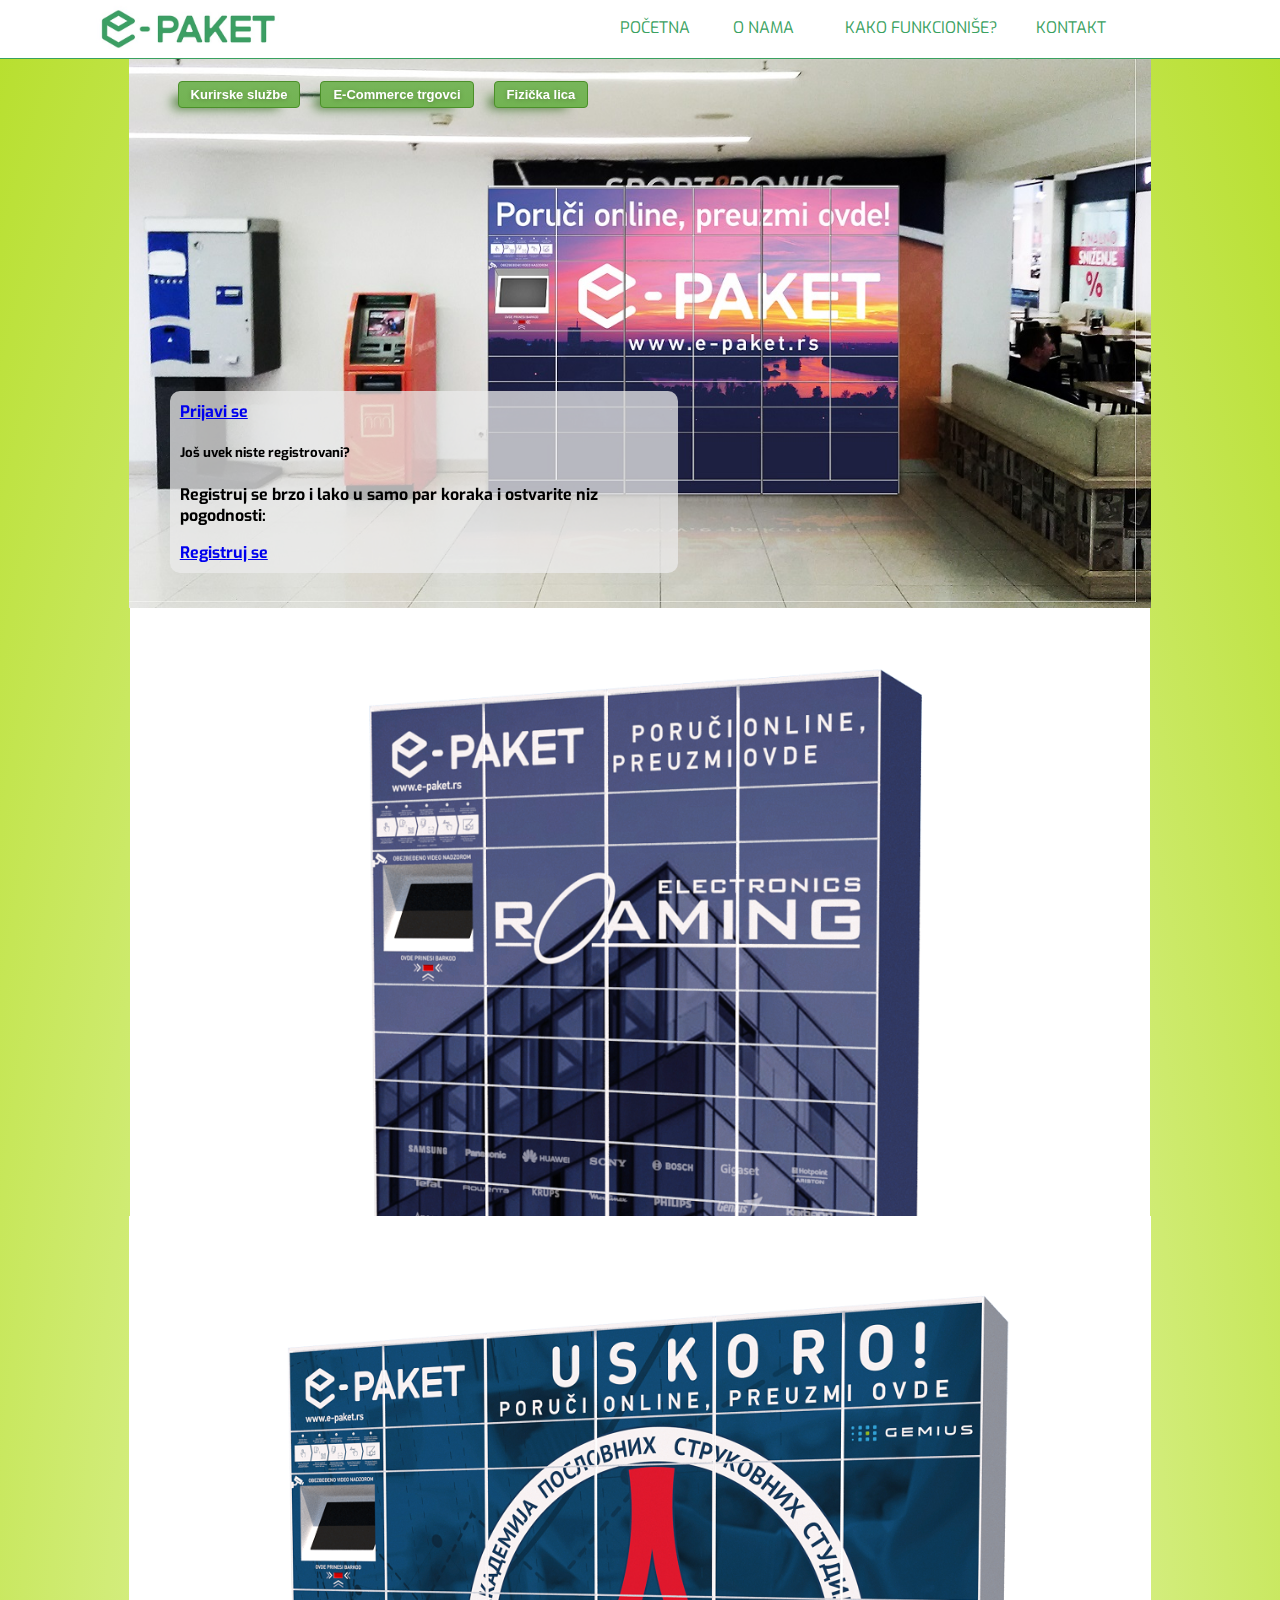
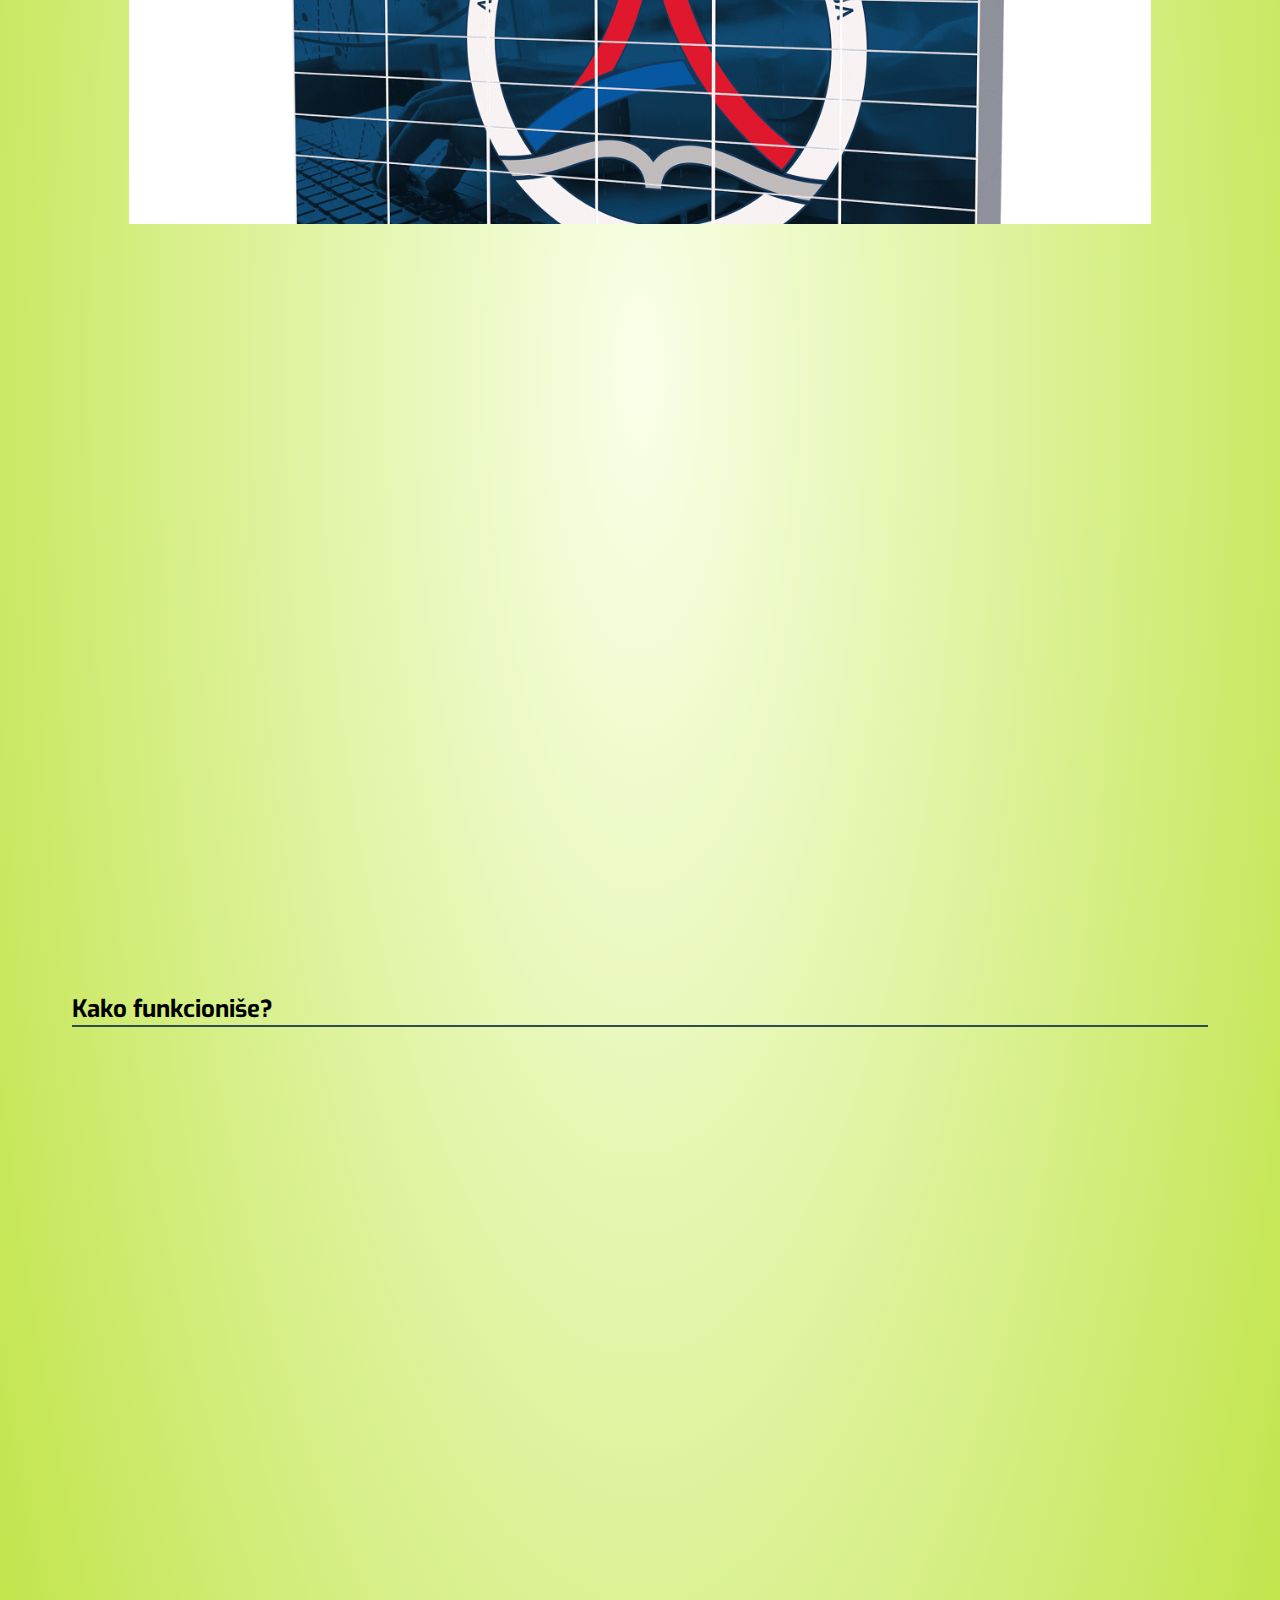
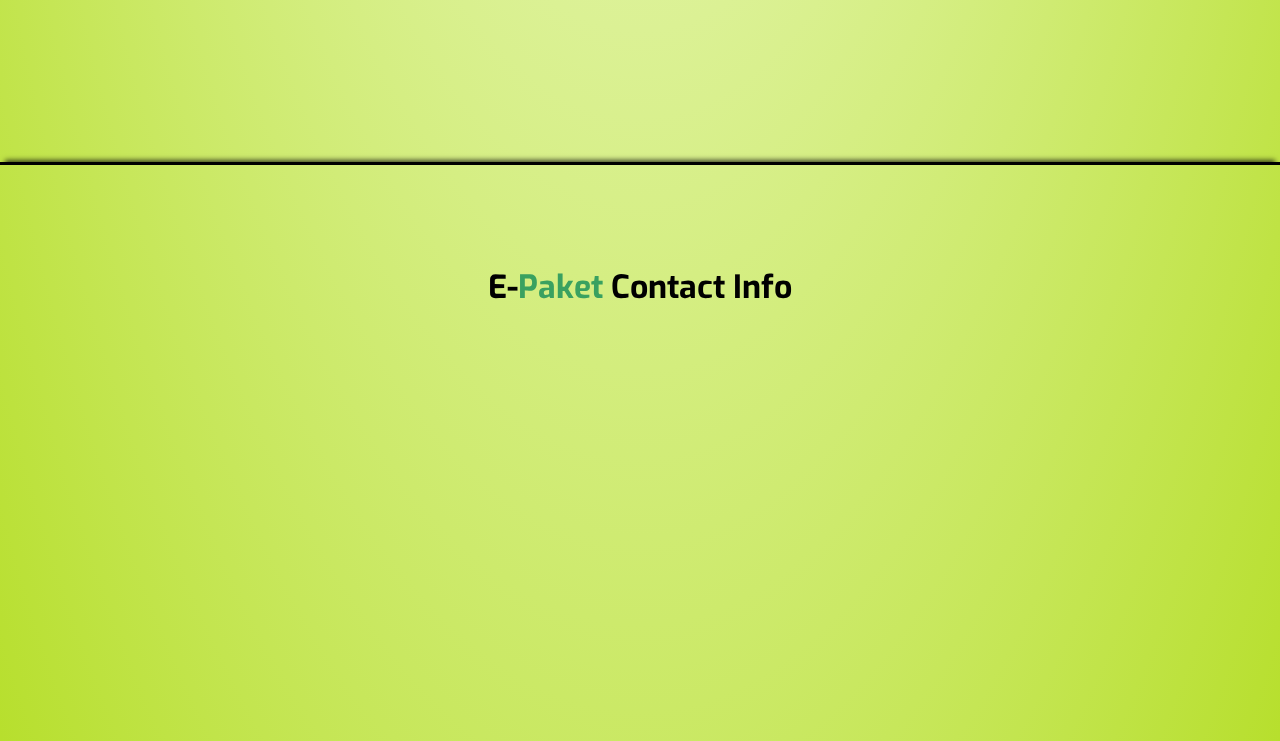
==== index.html @ e9597596 "single page website" ====
<!doctype html>
<html lang="en">
  <head>
  <!-- Required meta tags -->
    <meta charset="utf-8">
    <meta name="viewport" content="width=device-width, initial-scale=1, shrink-to-fit=no">   
    <!-- Bootstrap CDN -->  
	<link rel="stylesheet" href="https://stackpath.bootstrapcdn.com/bootstrap/4.1.3/css/bootstrap.min.css" integrity="sha384-MCw98/SFnGE8fJT3GXwEOngsV7Zt27NXFoaoApmYm81iuXoPkFOJwJ8ERdknLPMO" crossorigin="anonymous"> 
    <!-- My Stylesheet -->
	<link rel="stylesheet" href="IndexStylesheet.css">
	<!-- My Stylesheet -->
	<link rel="stylesheet" href="aos.css">
	<!-- Font Awesome -->	
	<link rel="stylesheet" href="https://use.fontawesome.com/releases/v5.8.1/css/all.css">
  <!-- Google Fonts Exo -->	
	<link href="https://fonts.googleapis.com/css?family=Exo:400,700" rel="stylesheet">

  <!-- animate.css library -->	
	<link rel="stylesheet" href="animate.css">
	
	<title>E-PAKET SINGLE PAGE!!!</title>
	
  </head>

  <body>
	<nav>
		<div class="toggle"><a href='finalVersion.html'><img id='logoBrand1' src='logoWhiteBack.jpg'></a><i class="fas fa-bars menu" aria-hidden="true"></i></div>
		
		<a id='logoWide' href='finalVersion.html'><img id='logoBrand2' src='logoWhiteBack.jpg'></a>
		
		<ul>
			<li class="tags"><a href="#">POČETNA</a></li>
			<li class="tags"><a href="#about"><nobr>O NAMA</nobr></a></li>
			<li class="tags"><a href="#services"><nobr>KAKO FUNKCIONIŠE?</nobr></a></li>
			<li class="tags"><a href="#contactInfo">KONTAKT</a></li>
		</ul>
	
	
	</nav>
	
	<div id="carouselExampleControls" class="carousel slide" data-ride="carousel">
		<div class="carousel-inner">
			<div class="carousel-item active">
				<img class="slideimage" src="carouselpic1.jpg" alt="First slide">
			</div>
			<div class="carousel-item">
				<img class="slideimage" src="carouselpic2.png" alt="Second slide">
			</div>
			<div class="carousel-item">
				<img class="slideimage" src="carouselpic3.png" alt="Third slide">
			</div>
		</div>
	</div>

	<div id="introLogCardHolder">
		<div data-aos="fade-down" id="commerce">
			<a href="#" class="myButton">Kurirske službe</a>
			<a href="#" class="myButton">E-Commerce trgovci</a>
			<a href="#" class="myButton">Fizička lica</a>
		</div>

		<div data-aos="fade-right" id="introLogCard">
			<a href="#" class="btn btn-primary">Prijavi se</a>
			<h5 class="card-title pt-2">Još uvek niste registrovani?</h5>
			<p class="card-text">Registruj se brzo i lako u samo par koraka i ostvarite niz pogodnosti:</p>
			<a href="#" class="btn btn-danger">Registruj se</a>
		</div>
	</div>

	<section id="about">
		<div data-aos="zoom-in" id='aboutWrapper'>
			<h2 class="sectionHeader">O nama</h2>
			<div class='imgAndParag'>
				<div class='textAbout'>
					<p>Prateći svetske trendove, a na bazi višedecenijskog iskustva u poštanskim servisima, iznedrili smo proizvod potpuno domaće proizvodnje.</p>
					<hr class='stylish'>
					<p>U fazi smo postavljanja mreže paketomata, na više lokacija u Beogradu, a zatim i u celoj Srbiji.</p>
				</div>
				<img src='1.png'>	
			</div>
		</div>
	<section>

	<section id="services">
		<h2 class="sectionHeader">Kako funkcioniše?</h2>
		<div id="cardHolder">
			<div class="d-flex justify-content-around">
				<div data-aos="flip-left" class='mycard'>
					<div>
						<div class="text-center"><i class="pt-3 fas fa-user-check fa-5x"></i></div>
						<div class="text-center px-3 pb-3">
							<div class="d-flex row align-items-center my-2">
								<div class="circledNumber mx-3"><h5>1</h5></div>
								<h5 class="d-block">Registrujte se</h5>
							</div>
							<p id="cardText">Još uvek niste postali član? Kliknite <a href="#">ovde za bestplatnu registraciju</a>.</p>
						</div>
					</div>
					<i class="d-block mx-4 fas fa-long-arrow-alt-right fa-5x"></i>
				</div>
			</div>
			<div class="d-flex justify-content-around">
				<div data-aos="flip-right" class='mycard'>
					<div>
						<div class="text-center"><i class="pt-3 fas fa-map-marked-alt fa-5x"></i></div>
						<div class="text-center px-3 pb-3">
							<div class="d-flex row align-items-center my-2">
								<div class="circledNumber mx-3"><h5>2</h5></div>
								<h5 class="d-block">Unesite adresu</h5>
							</div>
							<p id="cardText">Odaberite lokaciju paketomata iz padajućeg menija. Prilikom svake naredne porudžbine lako je možete promeniti.</p>
						</div>
					</div>
					<i class="d-block mx-4 fas fa-long-arrow-alt-right fa-5x"></i>
				</div>
			</div>
			<div class="d-flex justify-content-around">
				<div data-aos="flip-left" class='mycard'>
					<div>
						<div class="text-center"><i class="pt-3 fas fa-paper-plane fa-5x"></i></div>
						<div class="text-center px-3 pb-3">
							<div class="d-flex row align-items-center my-2">
								<div class="circledNumber mx-3"><h5>3</h5></div>
								<h5 class="d-block">Obaveštenje</h5>
							</div>
							<p id="cardText">Bićete obavešteni SMS-om ili mejlom, čim pošiljka bude spremna za preuzimanje.</p>
						</div>
					</div>
					<i class="d-block mx-4 fas fa-long-arrow-alt-right fa-5x"></i>
				</div>
			</div>
			<div class="d-flex justify-content-around">
				<div  data-aos="flip-right" class='mycard'>
					<div>
						<div class="text-center"><i class="pt-3 fas fa-hand-holding-heart fa-5x"></i></div>
						<div class="text-center px-3 pb-3">
							<div class="d-flex row align-items-center my-2">
								<div class="circledNumber mx-3"><h5>4</h5></div>
								<h5 class="d-block">Preuzimanje</h5>
							</div>
							<p id="cardText">Po prijemu obaveštenja Vašu pošiljku možete preuzeti načinom identifikacije koji Vi birate (kod iz SMS-a ili QR kod iz email-a).</p>
						</div>
					</div>
					<i class="d-block mx-4 fas fa-check fa-5x"></i>
				</div>
			</div>
		</div>
	</section>

    <div  data-aos="zoom-in-up" id="videoContainer">
		<div id="videoOverlay1"></div>
		<div id="videoOverlay2">
			<h2>Saznajte više klikom na ovaj video:</h2>
			<i class="fas fa-play-circle fa-5x"></i>
		</div>
        <video controls @*autoplay*@ loop style="text-align:center; width:100% ; height:auto;">
            <source src="E-BoxPaket Film.mp4" type="video/mp4" />
        </video>
    </div>	
	
	<div id="contactInfo">
		<div id='bkg'>
				<div id="headingAndCards" class='animated fadeInUp'>
					<h1>E-<Span>Paket</span> Contact Info</h1>
					<h5 data-aos="flip-left">Stojimo Vam na raspolaganju za sva Vaša pitanja u vezi sa servisima E-Paketa: pozovite naš Call Center ili nam pišite na mejl.</h5>
					<div data-aos="fade-up" id="cardWrapper">
						<div class="contactCard animated fadeInUp">
							<h3>Call Center</h3>
							<p>Telefon: 011/405-18-10</p>
							<p>Ponedeljak - Petak: 08:00-22:00</p>
							<p>Subota: 08:00-16:00</p>
							<p>Nedelja: 08:00-14:00</p>
							<h3>Podrška: <a href="mailto:podrska@e-boxpaket.rs">podrska@e-boxpaket.rs</a></h3>
						</div>
					</div>
				</div>
		</div>
	</div>

		<!-- Optional JavaScript -->
	<!-- jQuery first, then Popper.js, then Bootstrap JS -->
	<script src="https://code.jquery.com/jquery-3.3.1.slim.min.js"></script>
	<script src="https://cdnjs.cloudflare.com/ajax/libs/popper.js/1.14.3/umd/popper.min.js"></script>
	<script src="https://stackpath.bootstrapcdn.com/bootstrap/4.1.3/js/bootstrap.min.js"></script>
    <script src="aos.js"></script>
	<script>
		AOS.init({duration: 1500,});
	</script>
	<script>
		$(document).ready(function(){
		  // Add smooth scrolling to all links
		  $("nav ul li a").on('click', function(event) {

			// Make sure this.hash has a value before overriding default behavior
			if (this.hash !== "") {
			  // Prevent default anchor click behavior
			  event.preventDefault();

			  // Store hash
			  var hash = this.hash;

			  // Using jQuery's animate() method to add smooth page scroll
			  // The optional number (800) specifies the number of milliseconds it takes to scroll to the specified area
			  $('html, body').animate({
				scrollTop: $(hash).offset().top
			  }, 800, function(){
		   
				// Add hash (#) to URL when done scrolling (default click behavior)
				window.location.hash = hash;
			  });
			} // End if
		  });
		});
				
					<!-- Click on the li tag and the a tag is clicked -->	
		$('li.tags').on('click', function (e) {
			window.location.href= $(this).children('a').attr("href");
			return false;
		});
		<!-- Toggle navbar classes when shrinked -->	
		$(document).ready(function(){
			$(".menu").click(function(){
				$('ul').toggleClass('active');
			})
		})
		
		$(document).ready(function(){
			$("nav ul li").click(function(){
				$('ul').toggleClass('active');
			})
		})

		/*
		$(function () {
            $(document).scroll(function () {
                var $nav = $("nav");
                $nav.toggleClass("scrolledNav", $(this).scrollTop() > ($nav.height()));
            });
        });
		*/
		
		<!-- Logo and Navbar change on scroll: -->	
		$(window).scroll(function () {
			if ($(document).scrollTop() > ($('nav').height())) {
				$('nav').addClass('scrolledNav');
				$('#logoBrand1').attr('src','logoGreenBack.jpeg');
				$('#logoBrand2').attr('src','logoGreenBack.jpeg');
				$('.tags > a').addClass('scrolled');
			} else {
				$('nav').removeClass('scrolledNav');
				$('#logoBrand1').attr('src','logoWhiteBack.jpg');
				$('#logoBrand2').attr('src','logoWhiteBack.jpg');
				$('.tags > a').removeClass('scrolled');
			}
		});
				
		<!-- For video overlays to disappear: -->	
		$('#videoOverlay2').click(function() {
			$('#videoOverlay2').addClass('animated fadeOut');
			$('#videoOverlay1').addClass('animated fadeOut');
			setTimeout(function(){
				$('#videoOverlay2').addClass('disappear');
				$('#videoOverlay1').addClass('disappear');
				$('#videoContainer video')[0].play();
			},1200);
		})
		
		
	function myFunc() {
    document.getElementById("appearing").style.display = "block";
    document.getElementById("overlay").style.display = "block";
    }
    function turnOff1() {
        document.getElementById("appearing").style.display = "none";
        document.getElementById("overlay").style.display = "none";
    }
    function tnky() {
        document.getElementById("appearing").style.display = "none";
        document.getElementById("tnkyou").style.display = "block";
    }
    function turnOff2() {
        document.getElementById("tnkyou").style.display = "none";
        document.getElementById("overlay").style.display = "none";
    }
		
	</script>
  </body>
  
  
</html>
---- IndexStylesheet.css ----
html body {
	padding: 0;
	margin: 0;
	font-family: 'Exo', sans-serif;
	background: #f8ffe8; /* Old browsers */
    background: -moz-radial-gradient(center, ellipse cover, #f8ffe8 0%, #e3f5ab 33%, #b7df2d 100%); /* FF3.6-15 */
    background: -webkit-radial-gradient(center, ellipse cover, #f8ffe8 0%,#e3f5ab 33%,#b7df2d 100%); /* Chrome10-25,Safari5.1-6 */
    background: radial-gradient(ellipse at center, #f8ffe8 0%,#e3f5ab 33%,#b7df2d 100%); /* W3C, IE10+, FF16+, Chrome26+, Opera12+, Safari7+ */
    filter: progid:DXImageTransform.Microsoft.gradient( startColorstr='#f8ffe8', endColorstr='#b7df2d',GradientType=1 ); /* IE6-9 fallback on horizontal gradient */
    }

/* navbar styling */
nav {
	width: 100%;
	background-color: white;
	border-bottom: 1px solid #39A160;
	position: fixed;
	top: 0;
	z-index: 2000;
	font-family: 'Exo', sans-serif;
}

nav .toggle a {
	line-height: 0;  /*removes bottom padding under the logo */
}

nav #logoWide {
	line-height: 0;
}

nav a {
	display: inline-block;
	vertical-align: top;
	margin-left: 7%;
}
nav a img {
	height: 58px;
	width: auto;
	border-radius: 4px;
}

ul {
	text-align: right;
	width: 65%;
	margin: 0 auto;
	padding: 0;
	display: inline-block;
}

ul li {
	list-style: none;
	display: inline-block;
	padding: 17px 20px;
	cursor: pointer;
	-webkit-transition: background-color 400ms linear;
	-moz-transition: background-color 400ms linear;
	-o-transition: background-color 400ms linear;
	transition: background-color 400ms linear;
}

nav ul .tags a {
	text-decoration: none;
	color: #39A160;
	-webkit-transition: color 400ms linear;
	-moz-transition: color 400ms linear;
	-o-transition: color 400ms linear;
	transition: color 400ms linear;
}

nav ul .tags .scrolled {
	color: white;
}

ul li:hover {
	background-color: #39A160;
}

ul li:hover a {
	color: white;
}

.toggle {
	width: 100%;
	background-color: #fff;
	box-sizing: border-box;
	color: #39A160;
	font-size: 30px;
	display: none;
	visibility: hidden;
	opacity: 0;
	-webkit-transition: opacity 600ms, visibility 600ms;
            transition: opacity 600ms, visibility 600ms;
}

.toggle a {
	margin-left: 5%;
}

.toggle i {
	float:right;
	padding: 14px 12px;
	cursor: pointer;
	color: #39A160;
}

@-webkit-keyframes fade {
    0% {
        opacity: 0;
		visibility: hidden;
    }
    100% {
        opacity: 1;
		visibility: visible;
    }
}
@-moz-keyframes fade {
    0% {
        opacity: 0;
		visibility: hidden;
    }
    100% {
        opacity: 1;
		visibility: visible;
    }
}

@-o-keyframes fade {
    0% {
        opacity: 0;
		visibility: hidden;
    }
    100% {
        opacity: 1;
		visibility: visible;
    }
}

@keyframes fade {
    0% {
        opacity: 0;
		visibility: hidden;
    }
    100% {
        opacity: 1;
		visibility: visible;
    }
}

.scrolledNav {
	background-color: #6FCA31;
	animation: fade 1s;
}

@media (max-width: 900px) and (min-width: 768px) {
	ul li:nth-of-type(even) {
		display: none;
	}
}

.slideimage {
    display: block;
    max-height: 38rem;
    width: auto;
    margin: auto;
	object-fit: cover;
	object-position: center;
}

#services {
	margin-top: 3rem;
	margin-bottom: 6rem;
	font-family: 'Exo', sans-serif;
}

.sectionHeader {
    font-weight: 700;
    border-bottom: solid 2px darkslategray;
	padding-top: 4rem;
    margin: 1em 3em;
	text-align: left;
}


#cardHolder {
    z-index:1900;
    display: flex;
    justify-content: space-evenly;
    flex-wrap: wrap;
}

.mycard {
    color: #004304;
    border: 3px solid #4c4c4c;
    border-radius: 2%;
    width: 290px;
    height: 400px;
    border: 3px solid #4c4c4c;
    border-radius: 15px;
	background-color: lightgrey;
	background: rgba(242,246,248,1);
	background: -moz-linear-gradient(top, rgba(242,246,248,1) 0%, rgba(216,225,231,1) 50%, rgba(181,198,208,1) 51%, rgba(224,239,249,1) 100%);
	background: -webkit-gradient(left top, left bottom, color-stop(0%, rgba(242,246,248,1)), color-stop(50%, rgba(216,225,231,1)), color-stop(51%, rgba(181,198,208,1)), color-stop(100%, rgba(224,239,249,1)));
	background: -webkit-linear-gradient(top, rgba(242,246,248,1) 0%, rgba(216,225,231,1) 50%, rgba(181,198,208,1) 51%, rgba(224,239,249,1) 100%);
	background: -o-linear-gradient(top, rgba(242,246,248,1) 0%, rgba(216,225,231,1) 50%, rgba(181,198,208,1) 51%, rgba(224,239,249,1) 100%);
	background: -ms-linear-gradient(top, rgba(242,246,248,1) 0%, rgba(216,225,231,1) 50%, rgba(181,198,208,1) 51%, rgba(224,239,249,1) 100%);
	background: linear-gradient(to bottom, rgba(242,246,248,1) 0%, rgba(216,225,231,1) 50%, rgba(181,198,208,1) 51%, rgba(224,239,249,1) 100%);
	filter: progid:DXImageTransform.Microsoft.gradient( startColorstr='#f2f6f8', endColorstr='#e0eff9', GradientType=0 );
	-webkit-box-shadow: 5px 5px 20px 0px rgba(0,0,0,0.7);
	-moz-box-shadow: 5px 5px 20px 0px rgba(0,0,0,0.7);
	box-shadow: 5px 5px 20px 0px rgba(0,0,0,0.7);
    font-weight: 400;
    display: flex;
    flex-direction: column;
    justify-content: space-between;
    align-items: center;
    margin-bottom: 2%;
}
.mycard div div div h5 {
	font-size: 26px;
	font-weight: 700;
}
.mycard div div #cardText {
	color: black;
}
.mycard div div #cardText a {
	margin-left: 0;
	display: inline;
}

#services #cardHolder div .mycard div div div .circledNumber h5 {
    z-index: 999;
	font-weight: 400;
	padding-bottom: 0;
	margin-bottom: 0;
    background-color: whitesmoke;
    height: 2em;
    width: 2em;
    border-radius: 50%;
    display: flex;
    align-items: center;
    justify-content: center;
}

#introLogCardHolder {
	font-family: 'Exo', sans-serif;
    height: 31rem;
    position: absolute;
    top: 4rem;
    left: 9rem;
    font-weight: 700;
    display: flex;
    flex-direction: column;
    justify-content: space-between;
    padding: 1% 2%;
}

#introLogCardHolder #commerce .myButton {
	margin: 0.25rem 0.5rem;
    -moz-box-shadow: -13px 8px 12px -8px #3e7327;
    -webkit-box-shadow: -13px 8px 12px -8px #3e7327;
    box-shadow: -13px 8px 12px -8px #3e7327;
    background: -webkit-gradient(linear, left top, left bottom, color-stop(0.05, #77b55a), color-stop(1, #72b352));
    background: -moz-linear-gradient(top, #77b55a 5%, #72b352 100%);
    background: -webkit-linear-gradient(top, #77b55a 5%, #72b352 100%);
    background: -o-linear-gradient(top, #77b55a 5%, #72b352 100%);
    background: -ms-linear-gradient(top, #77b55a 5%, #72b352 100%);
    background: linear-gradient(to bottom, #77b55a 5%, #72b352 100%);
    filter: progid:DXImageTransform.Microsoft.gradient(startColorstr='#77b55a', endColorstr='#72b352',GradientType=0);
    background-color: #77b55a;
	-webkit-transition: background 300ms linear;
	-moz-transition: background 300ms linear;
	-o-transition: background 300ms linear;
	transition: background 300ms linear;
    -moz-border-radius: 4px;
    -webkit-border-radius: 4px;
    border-radius: 4px;
    border: 1px solid #4b8f29;
    display: inline-block;
    cursor: pointer;
    color: #fff;
    font-family: Arial;
    font-size: 13px;
    font-weight: bold;
    padding: 5px 12px;
    text-decoration: none;
    text-shadow: 0 1px 4px #5b8a3c;
}

    #introLogCardHolder #commerce .myButton:hover {
        background: #39A160;
    }

    .myButton:active {
        position: relative;
        top: 1px;
    }

#introLogCard {
    padding: 2%;
    display: inline-block;
    background-color: rgba(235, 235, 235, 0.75);
    border-radius: 10px;
    font-weight: 700;
}

/* about section styling */

#about .imgAndParag {
	display: flex;
	flex-wrap: wrap;
	justify-content: space-evenly;
	align-items: center;
}
#about div img {
	height: 25rem;
	width: auto;
	margin-bottom: 15px;
}
#about {
	text-align: center;
	margin-top: 6rem;
	padding-top: 4rem;
}
#aboutWrapper {
	display: inline-block;
	width: 80%;
	background: white;
}

#aboutWrapper .sectionHeader {
	text-align: left;
	padding-top: 0;
}

#about .imgAndParag .textAbout {
	padding-top: 15px;
	padding-left: 10px;
	padding-right: 10px;
	width: 325px;
	height: 300px;
	text-align: center;
}
hr.stylish {
    overflow: visible; /* For IE */
    padding: 0;
    border: none;
    border-top: medium double #333;
    color: #333;
    text-align: center;
}
hr.stylish:after {
    content: "✻";
    display: inline-block;
    position: relative;
    top: -0.7em;
    font-size: 1.5em;
    padding: 0 0.25em;
    background: white;
}

#contactInfo {
	-webkit-box-shadow: 0px -7px 5px -5px rgba(0,0,0,0.7);
	-moz-box-shadow: 0px -7px 5px -5px rgba(0,0,0,0.7);
	box-shadow: 0px -7px 5px -5px rgba(0,0,0,0.7);
	border-top: 3px solid black;
	margin-top: 3rem;
	position: relative;
	height: 36rem;
}

#contactInfo #headingAndCards h2 {
    font-weight: 700;
    border-bottom: solid 2px darkslategray;
    margin: 2rem 5rem 0 5rem;
    padding-left: 2%;
	text-align:left;
}

#bkg {
	position: absolute;
	top: 0;
	right: 0;
	left: 0;
	bottom: 0;	
	background: url(bkg4.jpg) no-repeat center center fixed;
	background-size: cover;
	overflow: hidden;
	text-align: center;
	z-index: 2;
	}
	
#headingAndCards h1 {
	padding-top: 5rem;
}
#headingAndCards h1, #headingAndCards h5 {
	font-family: 'Exo', sans-serif;
	}
#headingAndCards h5 {
	padding: 0.5rem;
	background: rgba(235, 235, 235, 0.35);
	border-radius: 8px;
	font-size: 20px;
	margin: 0 5rem;
}

#headingAndCards h1 span {
	color: #39A160;
}

#cardWrapper {
	display: flex;
	justify-content: space-evenly;
	flex-wrap: wrap;
	z-index: 5;
}

.contactCard {
	height: 250px;
	width: 600px;
	margin: 1% 4%;
	background-color: rgba(15, 15, 15, 0.35);
    border-radius: 8px;
	text-align: center;
	color: #fff;
	font-family: 'Exo', sans-serif;
	font-size: 14px;
	font-weight: 400;
    margin-bottom: 3em;
	z-index: 6;
}

.contactCard h3 a {
	color: lightblue;
}

.contactCard h3 {
	padding: 1% 3%;
}
@media (max-width: 830px) {
	#aboutWrapper {
	display: block;
	width: 100%;
	}	
	#aboutWrapper .sectionHeader {
	padding-top: 1.5rem;
	}
}


@media (max-width: 900px) {
	.slideimage {
    display: block;
	position: center;
    height: 23rem;
	width: 100%;
    margin: auto;
	margin-top:3.5rem;
	object-position: center;
    object-fit: cover;
	}
    #introLogCardHolder {
        height: 21rem;
    }
    #services {
        margin-top: 8%;
    }
}

@media (max-width: 750px) {
	.toggle {
    display: block;
    animation: fade 1s both;
	}
	.scrolledNav .toggle {
	background-color: #6FCA31;
	}
	.scrolledNav .toggle i {
	color: #fff;
	}
	#logoWide {
		display: none;
	}
	ul {
		position: absolute;
		right: 0;
		background: #fff;
		padding: 0;
		width: 65%;
		transform-origin: right;
		transform: translateX(100%);
		transition: 0.5s;
	}
	ul li {
		text-align: center;
		background: #fff;
		display: block;
		border: 1px solid #39A160;
		z-index: 25;
	}
	ul li a {
		display: block;
		Z-index: 30;
		color: #fff;
	}
	.scrolledNav ul li {
		background: #6FCA31;
	}
	.scrolledNav ul li:hover {
	background-color: #39A160;
}
	.active {
		transform: translateX(0%);
	}
	.slideimage {
    display: block;
	position: center;
    height: 18rem;
	width: 100%;
    margin: auto;
	margin-top:3.5rem;
	margin-bottom: 5rem;
	object-position: center;
    object-fit: cover;
	}

    #services {
        margin-top: 2rem;
    }
    #introLogCardHolder {
        height: 31rem;
        position: absolute;
        top: 70px;
        left: 2%;
    }

    #introLogCardHolder #commerce .myButton {
		margin: 0.25rem 0;
		fon-family: 'Arial';
		font-size: 11px;
	}
	#contactInfo {
	margin-top: 3rem;
	height: 35rem;
	}
	#contactInfo #bkg h1 {
		margin-top: 1rem;
		padding-top: 2.5rem;
	}
	#contactInfo h5 {
		padding-left:0;
		padding-right:0;
		margin: 0 2rem;
		font-size: 18px;
	}
    .contactCard h3 {
        font-size:20px;
    }
	#about {
		margin-top: 7rem;
		padding-top: 2rem;
	}
	#about .imgAndParag .textAbout {
	padding-top: 10px;
	height: 250px;
	}
}

/* video overlay DIV styling   */

#videoContainer {
	text-align: center;
	padding:0 10rem;
	position: relative;
	margin: 3rem 0;
	font-family: 'Exo', sans-serif;
}

video {
	-webkit-box-shadow: 5px 5px 20px 0px rgba(0,0,0,0.7);
	-moz-box-shadow: 5px 5px 20px 0px rgba(0,0,0,0.7);
	box-shadow: 5px 5px 20px 0px rgba(0,0,0,0.7);
}

#videoOverlay1 {
	position:absolute;
	top: 0;
	left: 10rem;
	bottom: 0;
	right: 10rem;
	background: url(OVRLY.jpg) no-repeat center center fixed;
	background-size: cover;
	overflow: hidden;
	-webkit-filter: blur(2px);
	text-align: center;
	z-index:1400;
}

#videoOverlay2 {
	position:absolute;
	top: 0;
	left: 10rem;
	bottom: 0;
	right: 10rem;
	z-index:1450;
	background: rgb(255,255,255);
	background: radial-gradient(circle, rgba(255,255,255,0.5) 0%, rgba(0,0,0,0.65) 100%);
	display: flex;
	flex-direction:column;
    justify-content:center;
    align-content:center;
	cursor: pointer;
	font-size: 1.7rem;
}

#videoOverlay2 h2 {
	font-weight: 700;
	color: #0a0a0a;
}

.disappear {
	display: none;
	visibility: hidden;
}

@media (max-width:1100px) {
	#videoContainer {
		padding:0 5rem;
	}
	#videoOverlay1 {
		left: 5rem;
		right: 5rem;
	}
	#videoOverlay2 {
		left: 5rem;
		right: 5rem;
	}
	#videoOverlay2 h2 {
		padding-left: 1rem;
		padding-right: 1rem;
	}
}

@media (max-width:800px) {
	#videoContainer {
		padding:0;
	}
	#videoOverlay1 {
		left: 0;
		right: 0;
	}
	#videoOverlay2 {
		left: 0;
		right: 0;
		font-size: 0.7rem;
	}
}

html {
  scroll-behavior: smooth;
}﻿
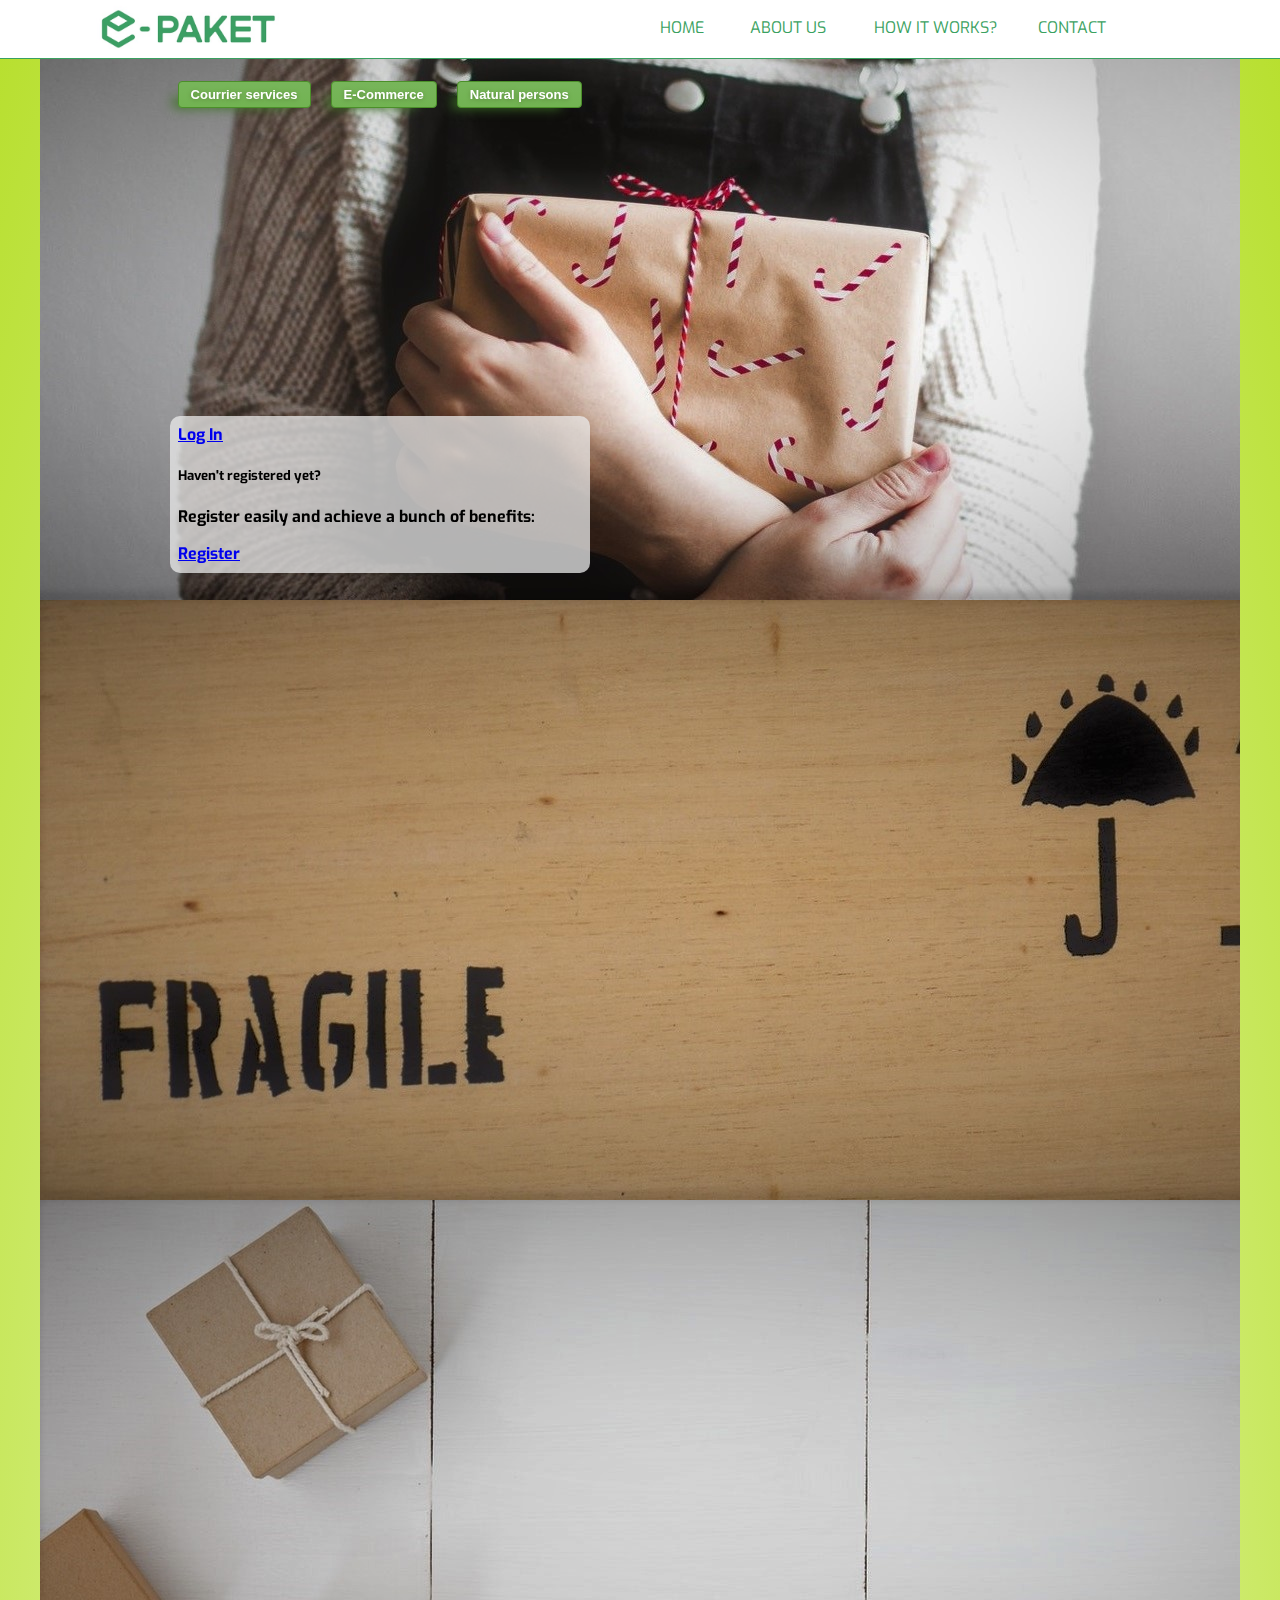
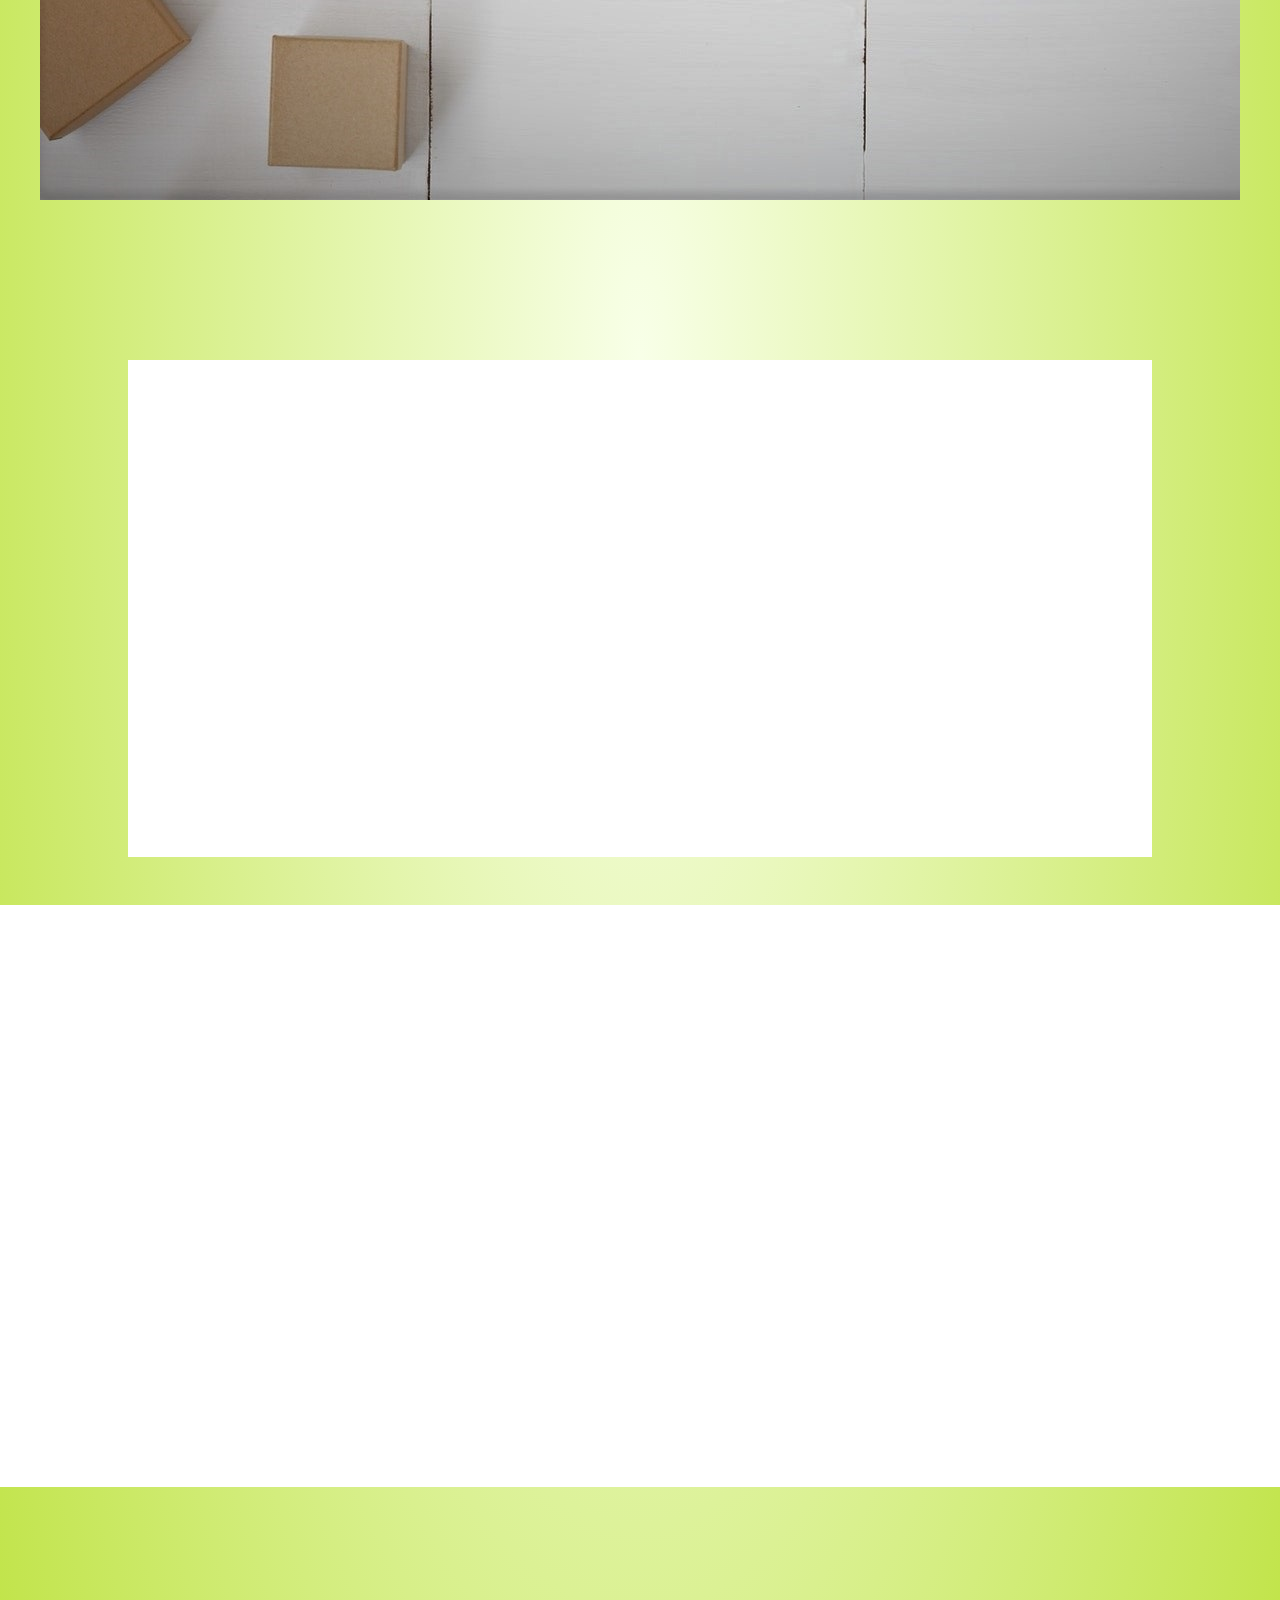
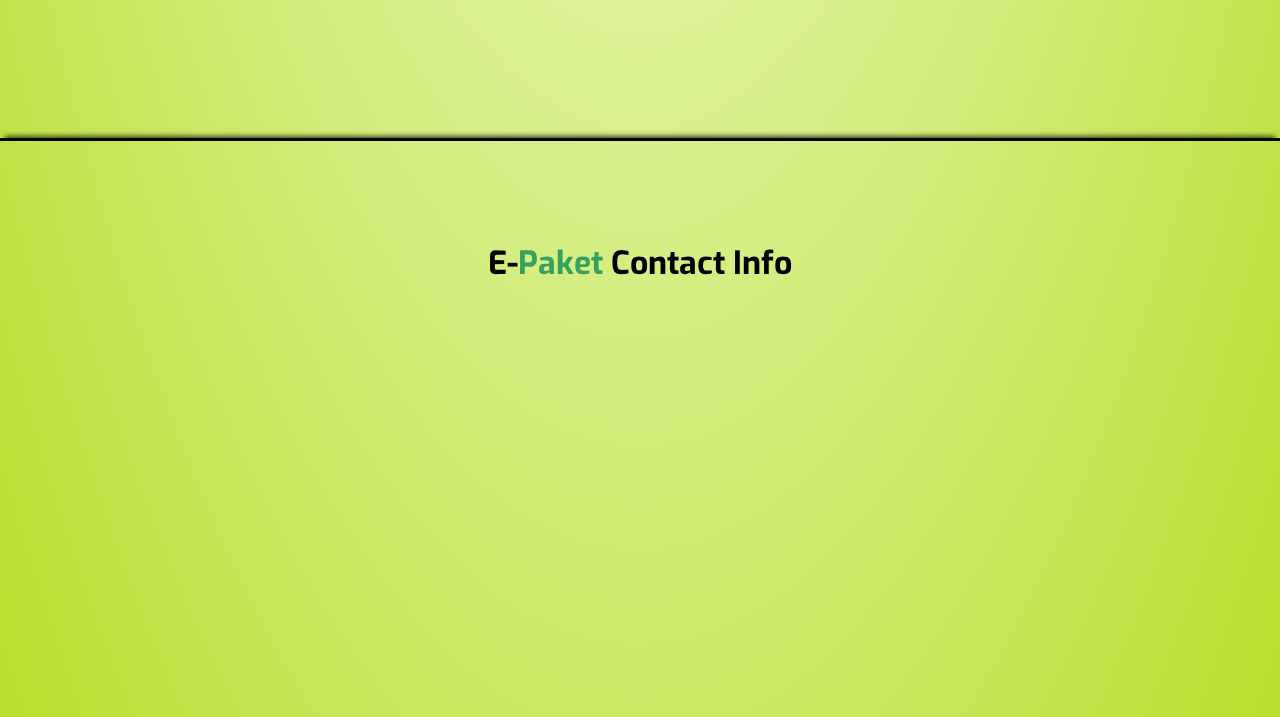
==== commit 15b2de54: "21" ====
--- a/index.html
+++ b/index.html
@@ -8,6 +8,8 @@
 	<link rel="stylesheet" href="https://stackpath.bootstrapcdn.com/bootstrap/4.1.3/css/bootstrap.min.css" integrity="sha384-MCw98/SFnGE8fJT3GXwEOngsV7Zt27NXFoaoApmYm81iuXoPkFOJwJ8ERdknLPMO" crossorigin="anonymous"> 
     <!-- My Stylesheet -->
 	<link rel="stylesheet" href="IndexStylesheet.css">
+	<!-- favicon -->
+	<link rel="shortcut icon" type="image/x-icon" href="favicon.ico">
 	<!-- My Stylesheet -->
 	<link rel="stylesheet" href="aos.css">
 	<!-- Font Awesome -->	
@@ -15,10 +17,7 @@
   <!-- Google Fonts Exo -->	
 	<link href="https://fonts.googleapis.com/css?family=Exo:400,700" rel="stylesheet">
 
-  <!-- animate.css library -->	
-	<link rel="stylesheet" href="animate.css">
-	
-	<title>E-PAKET SINGLE PAGE!!!</title>
+	<title>E-PAKET</title>
 	
   </head>
 
@@ -29,13 +28,12 @@
 		<a id='logoWide' href='finalVersion.html'><img id='logoBrand2' src='logoWhiteBack.jpg'></a>
 		
 		<ul>
-			<li class="tags"><a href="#">POČETNA</a></li>
-			<li class="tags"><a href="#about"><nobr>O NAMA</nobr></a></li>
-			<li class="tags"><a href="#services"><nobr>KAKO FUNKCIONIŠE?</nobr></a></li>
-			<li class="tags"><a href="#contactInfo">KONTAKT</a></li>
+			<li class="tags"><a href="#">HOME</a></li>
+			<li class="tags"><a href="#about"><nobr>ABOUT US</nobr></a></li>
+			<li class="tags"><a href="#services"><nobr>HOW IT WORKS?</nobr></a></li>
+			<li class="tags"><a href="#contactInfo">CONTACT</a></li>
 		</ul>
-	
-	
+
 	</nav>
 	
 	<div id="carouselExampleControls" class="carousel slide" data-ride="carousel">
@@ -44,45 +42,46 @@
 				<img class="slideimage" src="carouselpic1.jpg" alt="First slide">
 			</div>
 			<div class="carousel-item">
-				<img class="slideimage" src="carouselpic2.png" alt="Second slide">
+				<img class="slideimage" src="carouselpic2.jpg" alt="Second slide">
 			</div>
 			<div class="carousel-item">
-				<img class="slideimage" src="carouselpic3.png" alt="Third slide">
+				<img class="slideimage" src="carouselpic3.jpg" alt="Third slide">
 			</div>
 		</div>
 	</div>
 
 	<div id="introLogCardHolder">
 		<div data-aos="fade-down" id="commerce">
-			<a href="#" class="myButton">Kurirske službe</a>
-			<a href="#" class="myButton">E-Commerce trgovci</a>
-			<a href="#" class="myButton">Fizička lica</a>
+			<a href="#" class="myButton">Courrier services</a>
+			<a href="#" class="myButton">E-Commerce</a>
+			<a href="#" class="myButton">Natural persons</a>
 		</div>
 
 		<div data-aos="fade-right" id="introLogCard">
-			<a href="#" class="btn btn-primary">Prijavi se</a>
-			<h5 class="card-title pt-2">Još uvek niste registrovani?</h5>
-			<p class="card-text">Registruj se brzo i lako u samo par koraka i ostvarite niz pogodnosti:</p>
-			<a href="#" class="btn btn-danger">Registruj se</a>
+			<a href="#" class="btn btn-primary">Log In</a>
+			<h5 class="card-title pt-2">Haven't registered yet?</h5>
+			<p class="card-text">Register easily and achieve a bunch of benefits:</p>
+			<a href="#" class="btn btn-danger">Register</a>
 		</div>
 	</div>
 
 	<section id="about">
-		<div data-aos="zoom-in" id='aboutWrapper'>
-			<h2 class="sectionHeader">O nama</h2>
+		<div id='aboutWrapper'>
+			<h2 data-aos="fade-down" class="sectionHeader">About Us</h2>
 			<div class='imgAndParag'>
 				<div class='textAbout'>
-					<p>Prateći svetske trendove, a na bazi višedecenijskog iskustva u poštanskim servisima, iznedrili smo proizvod potpuno domaće proizvodnje.</p>
-					<hr class='stylish'>
-					<p>U fazi smo postavljanja mreže paketomata, na više lokacija u Beogradu, a zatim i u celoj Srbiji.</p>
-				</div>
-				<img src='1.png'>	
+					<p data-aos="flip-right">
+					Following the world trends, based on decades of experience in postal services, we have created a completely domestic product.</p>
+					<hr data-aos="zoom-in" class='stylish'>
+					<p data-aos="flip-left">We are setting up a network of package service automated kiosks at several locations in Belgrade and throughout Serbia.</p>
+				</div>
+				<img data-aos="zoom-in" src='1.png'>	
 			</div>
 		</div>
 	<section>
 
 	<section id="services">
-		<h2 class="sectionHeader">Kako funkcioniše?</h2>
+		<h2 data-aos="fade-down-right" class="sectionHeader">How It Works?</h2>
 		<div id="cardHolder">
 			<div class="d-flex justify-content-around">
 				<div data-aos="flip-left" class='mycard'>
@@ -91,9 +90,9 @@
 						<div class="text-center px-3 pb-3">
 							<div class="d-flex row align-items-center my-2">
 								<div class="circledNumber mx-3"><h5>1</h5></div>
-								<h5 class="d-block">Registrujte se</h5>
-							</div>
-							<p id="cardText">Još uvek niste postali član? Kliknite <a href="#">ovde za bestplatnu registraciju</a>.</p>
+								<h5 class="d-block">Register</h5>
+							</div>
+							<p id="cardText">Haven't registered yet? Click <a href="#">here for free registration</a>.</p>
 						</div>
 					</div>
 					<i class="d-block mx-4 fas fa-long-arrow-alt-right fa-5x"></i>
@@ -106,9 +105,9 @@
 						<div class="text-center px-3 pb-3">
 							<div class="d-flex row align-items-center my-2">
 								<div class="circledNumber mx-3"><h5>2</h5></div>
-								<h5 class="d-block">Unesite adresu</h5>
-							</div>
-							<p id="cardText">Odaberite lokaciju paketomata iz padajućeg menija. Prilikom svake naredne porudžbine lako je možete promeniti.</p>
+								<h5 class="d-block">Choose address</h5>
+							</div>
+							<p id="cardText">Select the package location from the drop-down menu. You can easily change it at any subsequent order.</p>
 						</div>
 					</div>
 					<i class="d-block mx-4 fas fa-long-arrow-alt-right fa-5x"></i>
@@ -121,9 +120,9 @@
 						<div class="text-center px-3 pb-3">
 							<div class="d-flex row align-items-center my-2">
 								<div class="circledNumber mx-3"><h5>3</h5></div>
-								<h5 class="d-block">Obaveštenje</h5>
-							</div>
-							<p id="cardText">Bićete obavešteni SMS-om ili mejlom, čim pošiljka bude spremna za preuzimanje.</p>
+								<h5 class="d-block">Notification</h5>
+							</div>
+							<p id="cardText">You will be notified by SMS or e-mail as soon as the shipment is ready for take away.</p>
 						</div>
 					</div>
 					<i class="d-block mx-4 fas fa-long-arrow-alt-right fa-5x"></i>
@@ -136,9 +135,9 @@
 						<div class="text-center px-3 pb-3">
 							<div class="d-flex row align-items-center my-2">
 								<div class="circledNumber mx-3"><h5>4</h5></div>
-								<h5 class="d-block">Preuzimanje</h5>
-							</div>
-							<p id="cardText">Po prijemu obaveštenja Vašu pošiljku možete preuzeti načinom identifikacije koji Vi birate (kod iz SMS-a ili QR kod iz email-a).</p>
+								<h5 class="d-block">Take away</h5>
+							</div>
+							<p id="cardText">After receiving the notification, you can take away your shipment by the method of identification you choose (code from SMS or QR code from email).</p>
 						</div>
 					</div>
 					<i class="d-block mx-4 fas fa-check fa-5x"></i>
@@ -150,8 +149,8 @@
     <div  data-aos="zoom-in-up" id="videoContainer">
 		<div id="videoOverlay1"></div>
 		<div id="videoOverlay2">
-			<h2>Saznajte više klikom na ovaj video:</h2>
-			<i class="fas fa-play-circle fa-5x"></i>
+			<h2 data-aos="fade-up" data-aos-duration="2000">Click here to learn more:</h2>
+			<i data-aos="fade-up" data-aos-duration="2000" class="fas fa-play-circle fa-5x"></i>
 		</div>
         <video controls @*autoplay*@ loop style="text-align:center; width:100% ; height:auto;">
             <source src="E-BoxPaket Film.mp4" type="video/mp4" />
@@ -162,15 +161,15 @@
 		<div id='bkg'>
 				<div id="headingAndCards" class='animated fadeInUp'>
 					<h1>E-<Span>Paket</span> Contact Info</h1>
-					<h5 data-aos="flip-left">Stojimo Vam na raspolaganju za sva Vaša pitanja u vezi sa servisima E-Paketa: pozovite naš Call Center ili nam pišite na mejl.</h5>
+					<h5 data-aos="flip-left">We are at your service for all your questions regarding E-Packages: contact our Call Center or email us.</h5>
 					<div data-aos="fade-up" id="cardWrapper">
 						<div class="contactCard animated fadeInUp">
 							<h3>Call Center</h3>
-							<p>Telefon: 011/405-18-10</p>
-							<p>Ponedeljak - Petak: 08:00-22:00</p>
-							<p>Subota: 08:00-16:00</p>
-							<p>Nedelja: 08:00-14:00</p>
-							<h3>Podrška: <a href="mailto:podrska@e-boxpaket.rs">podrska@e-boxpaket.rs</a></h3>
+							<p>Telephone: 011/405-18-10</p>
+							<p>Monday - Friday: 08:00-22:00</p>
+							<p>Saturday: 08:00-16:00</p>
+							<p>Sunday: 08:00-14:00</p>
+							<h3>Support: <a href="mailto:podrska@e-boxpaket.rs">podrska@e-boxpaket.rs</a></h3>
 						</div>
 					</div>
 				</div>
@@ -265,7 +264,7 @@
 			},1200);
 		})
 		
-		
+	/*	
 	function myFunc() {
     document.getElementById("appearing").style.display = "block";
     document.getElementById("overlay").style.display = "block";
@@ -282,7 +281,7 @@
         document.getElementById("tnkyou").style.display = "none";
         document.getElementById("overlay").style.display = "none";
     }
-		
+		*/
 	</script>
   </body>
   
--- a/IndexStylesheet.css
+++ b/IndexStylesheet.css
@@ -77,6 +77,11 @@
 
 ul li:hover a {
 	color: white;
+}
+
+.flag {
+	max-height: 20px;
+    max-width: 20px;
 }
 
 .toggle {
@@ -168,8 +173,10 @@
 
 #services {
 	margin-top: 3rem;
-	margin-bottom: 6rem;
+	margin-bottom: 3rem;
 	font-family: 'Exo', sans-serif;
+	background-color: #fff;
+	padding-bottom: 3rem;
 }
 
 .sectionHeader {
